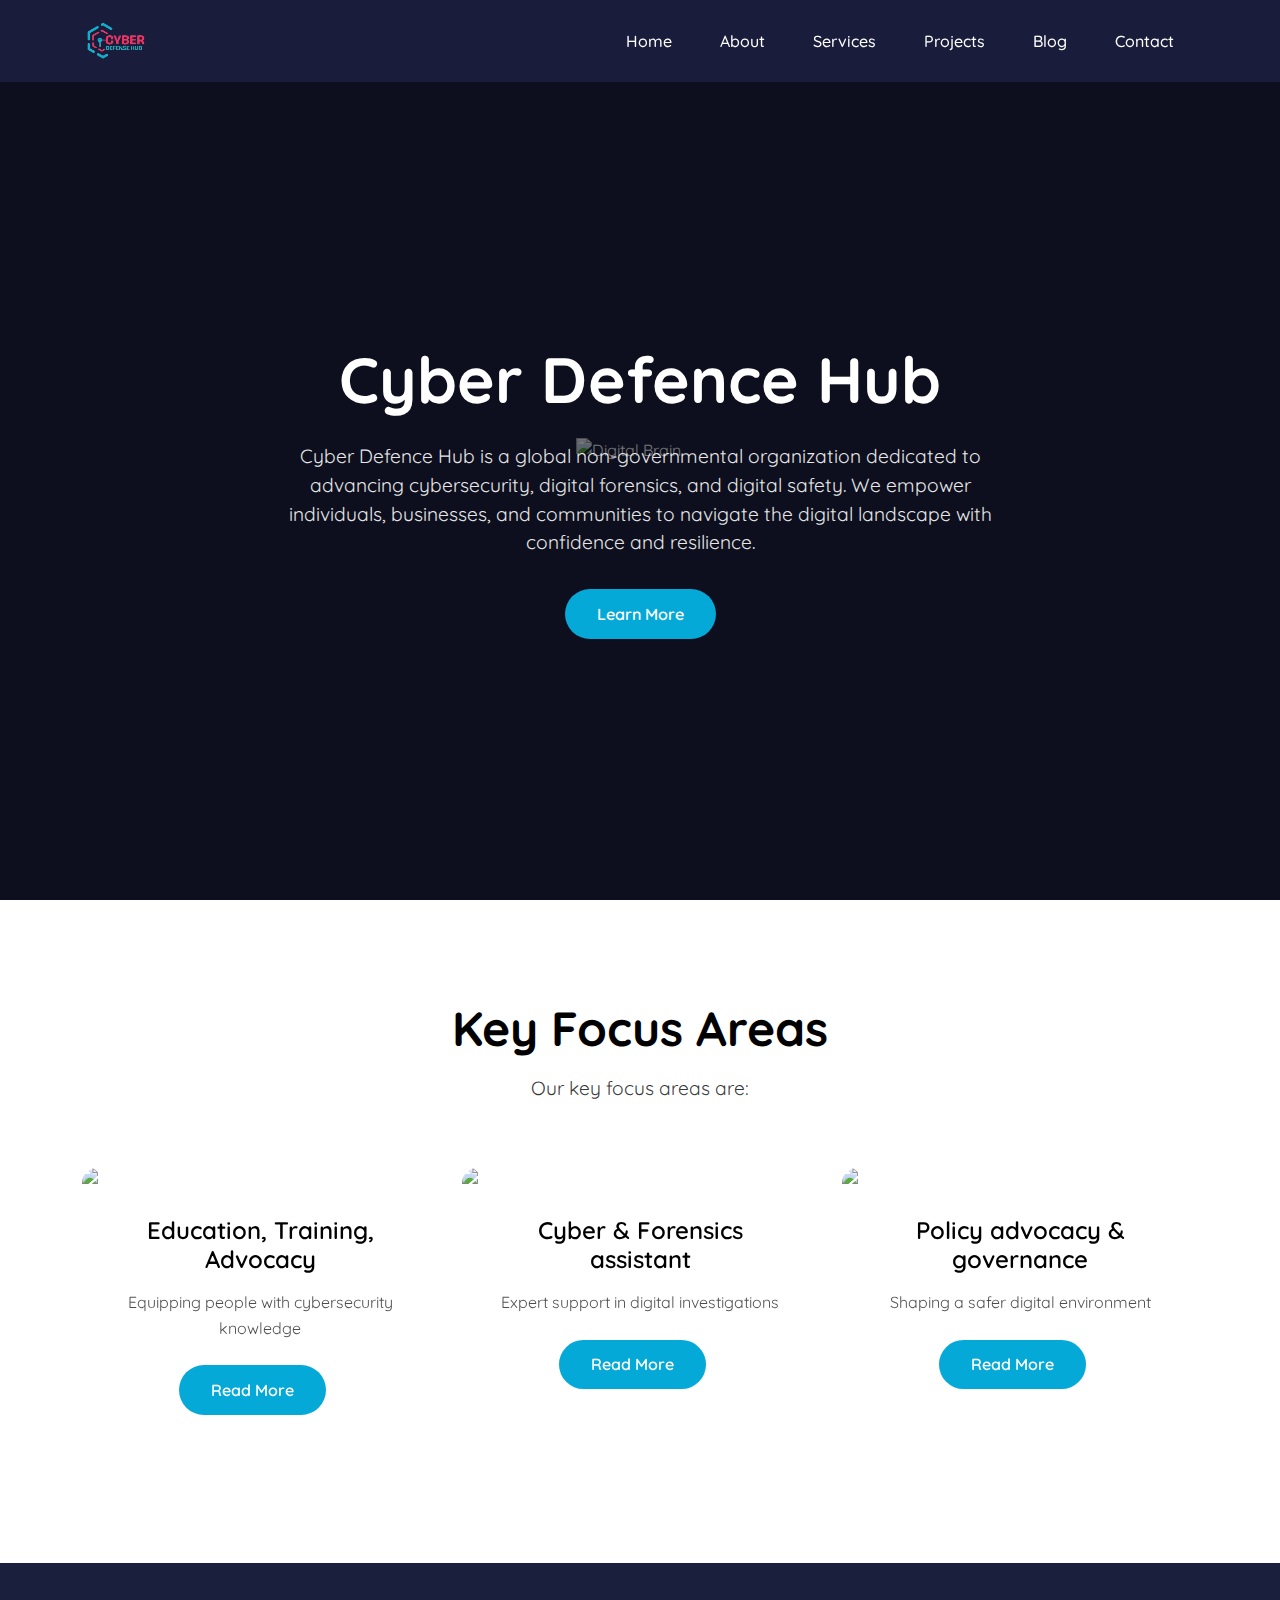
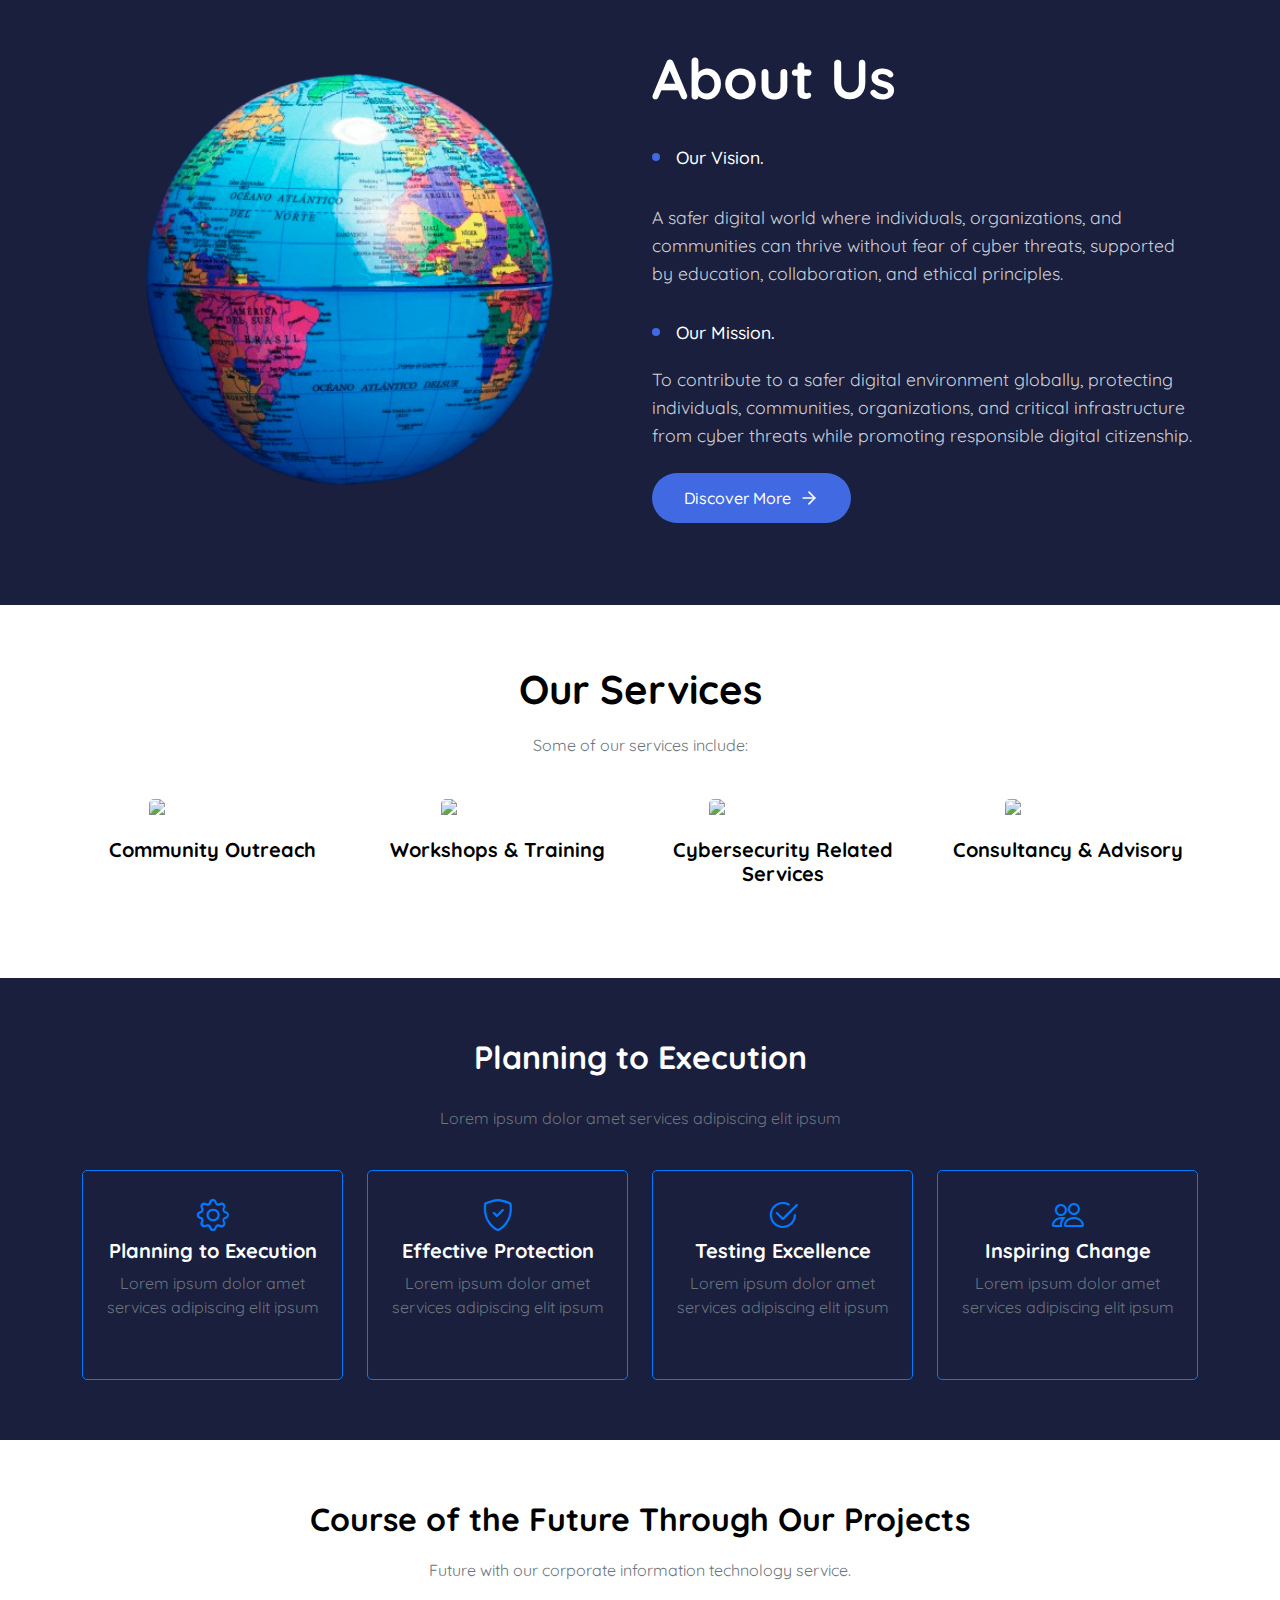
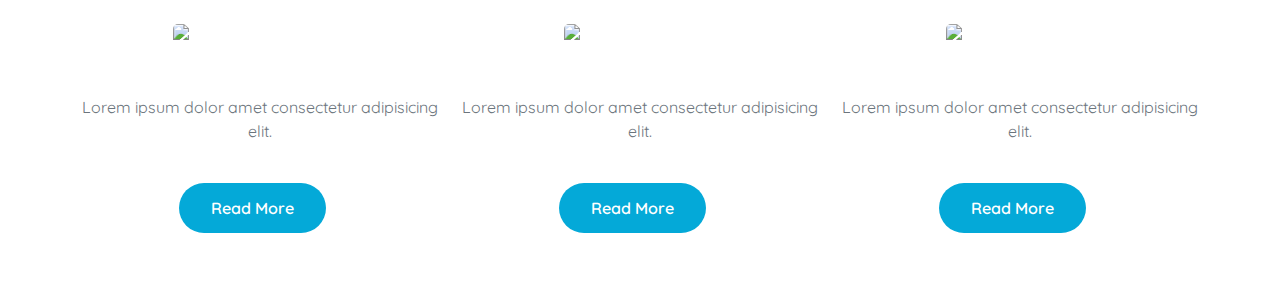
==== index2.html @ 31c7e1b8 "fixed the homepage, and created the css" ====
<!DOCTYPE html>
<html lang="en">
<head>
    <meta charset="UTF-8">
    <meta name="viewport" content="width=device-width, initial-scale=1.0">
    <title>Cyber Defence Hub - Protecting Digital Futures</title>
    <!-- Bootstrap CSS -->
    <link href="https://cdn.jsdelivr.net/npm/bootstrap@5.3.0/dist/css/bootstrap.min.css" rel="stylesheet">
    <!-- Custom CSS -->
    <link rel="stylesheet" href="style.css">
    <!-- Add Quicksand Font -->
    <link href="https://fonts.googleapis.com/css2?family=Quicksand:wght@300;400;500;700&display=swap" rel="stylesheet">
    
    </style>
</head>
<body>
    <!-- Navigation -->
    <nav class="navbar navbar-expand-lg navbar-dark">
        <div class="container">
            <a class="navbar-brand" href="#">
                <img src="img/logo.png" alt="Cyber Defence Hub Logo">
            </a>
            <button class="navbar-toggler" type="button" data-bs-toggle="collapse" data-bs-target="#navbarNav">
                <span class="navbar-toggler-icon"></span>
            </button>
            <div class="collapse navbar-collapse" id="navbarNav">
                <ul class="navbar-nav ms-auto">
                    <li class="nav-item">
                        <a class="nav-link active" href="#">Home</a>
                    </li>
                    <li class="nav-item">
                        <a class="nav-link" href="#">About</a>
                    </li>
                    <li class="nav-item">
                        <a class="nav-link" href="#">Services</a>
                    </li>
                    <li class="nav-item">
                        <a class="nav-link" href="#">Projects</a>
                    </li>
                    <li class="nav-item">
                        <a class="nav-link" href="#">Blog</a>
                    </li>
                    <li class="nav-item">
                        <a class="nav-link" href="#">Contact</a>
                    </li>
                </ul>
                <!-- <button class="btn btn-primary ms-3">Get Quote</button> -->
            </div>
        </div>
    </nav>

    <!-- Hero Section -->
    <section class="hero-section">
        <div class="circuit-overlay"></div>
        <div class="overlay"></div>
        <div class="container" style="position: relative; z-index: 2;">
            <div class="row justify-content-center">
                <div class="col-lg-8 hero-content text-center">
                    <h1 class="hero-title">Cyber Defence Hub</h1>
                    <p class="hero-subtitle">Cyber Defence Hub is a global non-governmental organization dedicated to advancing cybersecurity, digital forensics, and digital safety. We empower individuals, businesses, and communities to navigate the digital landscape with confidence and resilience.</p>
                    <button class="btn btn-primary">Learn More</button>
                </div>
            </div>
        </div>
        <img src="path-to-brain-image.png" alt="Digital Brain" class="floating-brain">
    </section>

    <!-- Solutions Showcase Section -->
    <section class="solutions-showcase">
        <div class="container">
            <!-- Section Header -->
            <div class="section-header">
                <h2 style="color: black;">Key Focus Areas</h2>
                <p>Our key focus areas are:</p>
            </div>

            <!-- Solutions Grid -->
            <div class="row">
                <!-- Solution Card 1 -->
                <div class="col-lg-4 col-md-6 mb-4">
                    <div class="solution-card">
                        <img src="https://via.placeholder.com/400x200" alt="Technology Solution" class="solution-image">
                        <div class="solution-content">
                            <h3>Education, Training, Advocacy</h3>
                            <p>Equipping people with cybersecurity knowledge</p>
                            <button class="btn btn-primary me-3">Read More</button>
                            <!-- <a href="#" class="read-more">
                                Read More
                                <svg xmlns="http://www.w3.org/2000/svg" width="18" height="18" viewBox="0 0 24 24" fill="none" stroke="currentColor" stroke-width="2" stroke-linecap="round" stroke-linejoin="round">
                                    <line x1="5" y1="12" x2="19" y2="12"></line>
                                    <polyline points="12 5 19 12 12 19"></polyline>
                                </svg>
                            </a> -->
                        </div>
                    </div>
                </div>

                <!-- Solution Card 2 -->
                <div class="col-lg-4 col-md-6 mb-4">
                    <div class="solution-card">
                        <img src="https://via.placeholder.com/400x200" alt="Exploring Cyber Security" class="solution-image">
                        <div class="solution-content">
                            <h3>Cyber & Forensics assistant</h3>
                            <p>Expert support in digital investigations</p>
                            <button class="btn btn-primary me-3">Read More</button>

                            <!-- <a href="#" class="read-more">
                                Read More
                                <svg xmlns="http://www.w3.org/2000/svg" width="18" height="18" viewBox="0 0 24 24" fill="none" stroke="currentColor" stroke-width="2" stroke-linecap="round" stroke-linejoin="round">
                                    <line x1="5" y1="12" x2="19" y2="12"></line>
                                    <polyline points="12 5 19 12 12 19"></polyline>
                                </svg>
                            </a> -->
                        </div>
                    </div>
                </div>

                <!-- Solution Card 3 -->
                <div class="col-lg-4 col-md-6 mb-4">
                    <div class="solution-card">
                        <img src="https://via.placeholder.com/400x200" alt="Business Solutions" class="solution-image">
                        <div class="solution-content">
                            <h3>Policy advocacy & governance</h3>
                            <p>Shaping a safer digital environment</p>
                            <button class="btn btn-primary me-3">Read More</button>

                            <!-- <a href="#" class="read-more">
                                Read More
                                <svg xmlns="http://www.w3.org/2000/svg" width="18" height="18" viewBox="0 0 24 24" fill="none" stroke="currentColor" stroke-width="2" stroke-linecap="round" stroke-linejoin="round">
                                    <line x1="5" y1="12" x2="19" y2="12"></line>
                                    <polyline points="12 5 19 12 12 19"></polyline>
                                </svg>
                            </a> -->
                        </div>
                    </div>
                </div>
            </div>
        </div>
    </section>

    <!-- Features Section -->
    <section class="features-section py-5">
        <div class="container">
            <div class="row align-items-center">
                <!-- Left Column - Globe Visual -->
                <div class="col-lg-6 mb-4 mb-lg-0">
                    <div class="globe-visual">
                        <img src="img/globe.png" alt="Global Technology" class="globe-image">
                    </div>
                </div>

                <!-- Right Column - Content -->
                <div class="col-lg-6 features-content">
                    <h2>About Us</h2>
                    <ul class="feature-list">
                        <li class="feature-item">Our Vision.</li>
                    </ul>
                    <p>A safer digital world where individuals, organizations, and communities can thrive without fear of cyber threats, supported by education, collaboration, and ethical principles.</p>
                    <ul class="feature-list"></ul>
                        <li class="feature-item">Our Mission.</li>
                    </ul>
                    <p class="mb-4">To contribute to a safer digital environment globally, protecting individuals, communities, organizations, and critical infrastructure from cyber threats while promoting responsible digital citizenship.</p>
                    
                    <!-- <ul class="feature-list">
                        <li class="feature-item">Amazing communication.</li>
                        <li class="feature-item">Best trending designing experience.</li>
                        <li class="feature-item">Email & Live chat</li>
                    </ul> -->

                    <a href="#" class="btn-discover">
                        Discover More
                        <svg xmlns="http://www.w3.org/2000/svg" width="20" height="20" viewBox="0 0 24 24" fill="none" stroke="currentColor" stroke-width="2" stroke-linecap="round" stroke-linejoin="round">
                            <line x1="5" y1="12" x2="19" y2="12"></line>
                            <polyline points="12 5 19 12 12 19"></polyline>
                        </svg>
                    </a>
                </div>
            </div>
        </div>
    </section>

    <!-- Team Section -->
    <!-- <section class="team-section">
        <div class="container">
            <h1 style="color: black;">Exploring the Beauty in White Dreams</h1>
            <p>Let your workload lighten with our best digital solutions.</p>
            <div class="row">
                <div class="col-lg-3 col-md-6 col-sm-12 mb-4">
                    <div class="team-card">
                        <img src="https://via.placeholder.com/300" alt="Lucas Martinez">
                        <h5 style="color: black;">Lucas Martinez</h5>
                        <p>Co Founder</p>
                    </div>
                </div>
                <div class="col-lg-3 col-md-6 col-sm-12 mb-4">
                    <div class="team-card">
                        <img src="https://via.placeholder.com/300" alt="Alishia Fulton">
                        <h5 style="color: black;">Alishia Fulton</h5>
                        <p>General Manager</p>
                    </div>
                </div>
                <div class="col-lg-3 col-md-6 col-sm-12 mb-4">
                    <div class="team-card">
                        <img src="https://via.placeholder.com/300" alt="Daived Chtorperg">
                        <h5 style="color: black;">Daived Chtorperg</h5>
                        <p>Web Developer</p>
                    </div>
                </div>
                <div class="col-lg-3 col-md-6 col-sm-12 mb-4">
                    <div class="team-card">
                        <img src="https://via.placeholder.com/300" alt="Ava Farrington">
                        <h5 style="color: black;">Ava Farrington</h5>
                        <p>Web Designer</p>
                    </div>
                </div>
            </div>
        </div>
    </section> -->

     <!-- Team Section -->
     <section class="team-section">
        <div class="container">
            <h1 style="color: black;">Our Services</h1>
            <p>Some of our services include: </p>
            
            <div class="row">
                <div class="col-lg-3 col-md-6 col-sm-12 mb-4">
                    <div class="team-card">
                        <img src="https://via.placeholder.com/300" alt="Lucas Martinez">
                        <h5 style="color: black;">Community Outreach</h5>
                        <!-- <p>Digital literacy programs</p> -->
                    </div>
                </div>
                <div class="col-lg-3 col-md-6 col-sm-12 mb-4">
                    <div class="team-card">
                        <img src="https://via.placeholder.com/300" alt="Alishia Fulton">
                        <h5 style="color: black;">Workshops & Training</h5>
                        <!-- <p>Cybersecurity workshops and training</p> -->
                    </div>
                </div>
                <div class="col-lg-3 col-md-6 col-sm-12 mb-4">
                    <div class="team-card">
                        <img src="https://via.placeholder.com/300" alt="Daived Chtorperg">
                        <h5 style="color: black;">Cybersecurity Related Services</h5>
                        <!-- <p>Penetration testing, Vulnerability assessment, Incident response, Cybersecurity awareness training, Compliance and regulatory consulting</p> -->
                       
                    </div>
                </div>
                <div class="col-lg-3 col-md-6 col-sm-12 mb-4">
                    <div class="team-card">
                        <img src="https://via.placeholder.com/300" alt="Ava Farrington">
                        <h5 style="color: black;">Consultancy & Advisory</h5>
                        <!-- <p>Web Designer</p> -->
                    </div>
                </div>
            </div>
        </div>
    </section>

    <!-- Planning Section -->
    <section class="planning-section">
        <div class="container">
            <h1>Planning to Execution</h1>
            <p>Lorem ipsum dolor amet services adipiscing elit ipsum</p>
            <div class="row g-4">
                <div class="col-lg-3 col-md-6">
                    <div class="feature-card">
                        <i class="bi bi-gear"></i>
                        <h5>Planning to Execution</h5>
                        <p>Lorem ipsum dolor amet services adipiscing elit ipsum</p>
                    </div>
                </div>
                <div class="col-lg-3 col-md-6">
                    <div class="feature-card">
                        <i class="bi bi-shield-check"></i>
                        <h5>Effective Protection</h5>
                        <p>Lorem ipsum dolor amet services adipiscing elit ipsum</p>
                    </div>
                </div>
                <div class="col-lg-3 col-md-6">
                    <div class="feature-card">
                        <i class="bi bi-check2-circle"></i>
                        <h5>Testing Excellence</h5>
                        <p>Lorem ipsum dolor amet services adipiscing elit ipsum</p>
                    </div>
                </div>
                <div class="col-lg-3 col-md-6">
                    <div class="feature-card">
                        <i class="bi bi-people"></i>
                        <h5>Inspiring Change</h5>
                        <p>Lorem ipsum dolor amet services adipiscing elit ipsum</p>
                    </div>
                </div>
            </div>
        </div>
    </section>

    <!-- Projects Section -->
    <section class="projects-section">
        <div class="container">
            <h1 style="color: black;">Course of the Future Through Our Projects</h1>
            <p>Future with our corporate information technology service.</p>
            <div class="row g-4">
                <div class="col-lg-4 col-md-6">
                    <div class="project-card">
                        <img src="https://via.placeholder.com/400x300" alt="Virtualization Success">
                        <h5>Virtualization Success</h5>
                        <p>Lorem ipsum dolor amet consectetur adipisicing elit.</p>
                        <button class="btn btn-primary me-3">Read More</button>

                        <!-- <a href="#">Read More →</a> -->
                    </div>
                </div>
                <div class="col-lg-4 col-md-6">
                    <div class="project-card">
                        <img src="https://via.placeholder.com/400x300" alt="Storage Paradigm">
                        <h5>Storage Paradigm</h5>
                        <p>Lorem ipsum dolor amet consectetur adipisicing elit.</p>
                        <!-- <a href="#">Read More →</a> -->
                        <button class="btn btn-primary me-3">Read More</button>

                    </div>
                </div>
                <div class="col-lg-4 col-md-6">
                    <div class="project-card">
                        <img src="https://via.placeholder.com/400x300" alt="Modern Networks">
                        <h5>Modern Networks</h5>
                        <p>Lorem ipsum dolor amet consectetur adipisicing elit.</p>
                        <button class="btn btn-primary me-3">Read More</button>

                        <!-- <a href="#">Read More →</a> -->
                    </div>
                </div>
            </div>
        </div>
    </section>

    <!-- Add Bootstrap Icons -->
    <link href="https://cdn.jsdelivr.net/npm/bootstrap-icons/font/bootstrap-icons.css" rel="stylesheet">

    <!-- Bootstrap JS and Popper.js -->
    <script src="https://cdn.jsdelivr.net/npm/@popperjs/core@2.11.6/dist/umd/popper.min.js"></script>
    <script src="https://cdn.jsdelivr.net/npm/bootstrap@5.3.0/dist/js/bootstrap.min.js"></script>
    
    <!-- Custom JavaScript -->
    <script>
        // Navbar scroll effect
        window.addEventListener('scroll', function() {
            const navbar = document.querySelector('.navbar');
            if (window.scrollY > 50) {
                navbar.style.backgroundColor = 'rgba(26, 31, 61, 0.98)';
                navbar.style.boxShadow = '0 2px 10px rgba(0,0,0,0.1)';
            } else {
                navbar.style.backgroundColor = 'rgba(26, 31, 61, 0.95)';
                navbar.style.boxShadow = 'none';
            }
        });
    </script>
</body>
</html>
---- style.css ----
/* body {
    position: relative;
}
section {
    padding: 60px 0;
}
.card {
    margin: 20px 0;
}
.cta-button {
    background-color: #007bff;
    color: white;
    padding: 10px 20px;
    font-size: 18px;
    border: none;
    border-radius: 5px;
    text-transform: uppercase;
}
.testimonials, .client-logos {
    margin: 40px 0;
}
.client-logos img {
    max-width: 100px;
    margin: 20px;
} */

:root {
    --primary-color: #4169e1;
    --secondary-color: #1a1f3d;
    --accent-color: #00f7ff;
    --button-color: #04a9d8;
    --main-color: #fe2761;
}

body {
    background-color: var(--secondary-color);
    color: white;
    font-family: 'Quicksand', sans-serif;
}

.navbar {
    background-color: rgba(26, 31, 61, 0.95);
    padding: 1rem 0;
    position: fixed;
    width: 100%;
    z-index: 1000;
    transition: all 0.3s ease;
}

.navbar-brand img {
    height: 40px;
}

.nav-link {
    color: white !important;
    margin: 0 1rem;
    font-weight: 500;
    transition: color 0.3s ease;
}

.nav-link:hover {
    color: var(--accent-color) !important;
}

.btn-primary {
    background-color: var(--button-color);
    border: none;
    padding: 0.8rem 2rem;
    border-radius: 30px;
    font-weight: 600;
    transition: all 0.3s ease;
}

.btn-primary:hover {
    background-color: #2a4cd7;
    transform: translateY(-2px);
}

.hero-section {
    min-height: 100vh;
    background: linear-gradient(45deg, rgba(26, 31, 61, 0.50) 0%, rgba(26, 31, 61, 0.1) 100%),
                url('img/hero1.jpg') center/cover;
    display: flex;
    align-items: center;
    position: relative;
    overflow: hidden;
}

.hero-content {
    padding-top: 80px;
}

.hero-title {
    font-size: 4rem;
    font-weight: 800;
    margin-bottom: 1.5rem;
    line-height: 1.2;
}

.hero-subtitle {
    font-size: 1.2rem;
    margin-bottom: 2rem;
    opacity: 0.9;
}

.floating-brain {
    position: absolute;
    right: -5%;
    top: 50%;
    transform: translateY(-50%);
    width: 60%;
    opacity: 0.9;
    animation: float 6s ease-in-out infinite;
}

.circuit-overlay {
    position: absolute;
    top: 0;
    right: 0;
    width: 100%;
    height: 100%;
    background-image: url('path-to-circuit-pattern.png');
    opacity: 0.1;
    pointer-events: none;
}

@keyframes float {
    0% { transform: translateY(-50%) translateX(0); }
    50% { transform: translateY(-50%) translateX(-20px); }
    100% { transform: translateY(-50%) translateX(0); }
}

@media (max-width: 991px) {
    .hero-title {
        font-size: 3rem;
    }
    .floating-brain {
        width: 80%;
        opacity: 0.3;
    }
}

@media (max-width: 767px) {
    .hero-title {
        font-size: 2.5rem;
    }
    .navbar {
        background-color: var(--secondary-color);
    }
}

.overlay {
    position: absolute;
    top: 0;
    left: 0;
    width: 100%;
    height: 100%;
    background-color: rgba(0, 0, 0, 0.5);
    z-index: 1;
}

.read-more {
    color: black !important;
}

/* Solutions Showcase Section */
.solutions-showcase {
    background-color: white;
    padding: 100px 0;
    position: relative;
}

.section-header {
    text-align: center;
    margin-bottom: 4rem;
}

.section-header h2 {
    font-size: 3rem;
    font-weight: 700;
    margin-bottom: 1rem;
    position: relative;
    display: inline-block;
}

.section-header h2::after {
    content: '';
    position: absolute;
    top: -15px;
    right: -15px;
    width: 30px;
    height: 30px;
    background-image: url('path-to-dot-pattern.png');
    background-size: contain;
    opacity: 0.8;
}

.section-header p {
    font-size: 1.2rem;
    color: rgba(0, 0, 0, 0.8);
    max-width: 600px;
    margin: 0 auto;
}

.solution-card {
    background: rgba(255, 255, 255, 0.9);
    border-radius: 15px;
    overflow: hidden;
    transition: all 0.3s ease;
    height: 100%;
    backdrop-filter: blur(10px);
}

.solution-card:hover {
    transform: translateY(-10px);
    box-shadow: 0 10px 30px rgba(0, 0, 0, 0.2);
}

.solution-image {
    width: 100%;
    height: 250px;
    object-fit: cover;
    border-radius: 15px 15px 0 0;
    transition: all 0.3s ease;
}

.solution-card:hover .solution-image {
    transform: scale(1.05);
}

.solution-content {
    padding: 1.5rem;
    text-align: center;
}

.solution-content h3 {
    font-size: 1.5rem;
    font-weight: 600;
    margin-bottom: 1rem;
    color: black;
}

.solution-content p {
    color: rgba(0, 0, 0, 0.7);
    font-size: 1rem;
    margin-bottom: 1.5rem;
    line-height: 1.6;
}

.read-more {
    color: var(--accent-color);
    text-decoration: none;
    font-weight: 500;
    display: inline-flex;
    align-items: center;
    transition: all 0.3s ease;
}

.read-more svg {
    margin-left: 0.5rem;
    transition: transform 0.3s ease;
}

.read-more:hover {
    color: black;
}

.read-more:hover svg {
    transform: translateX(5px);
}

@media (max-width: 991px) {
    .section-header h2 {
        font-size: 2.5rem;
    }
    .solution-card {
        margin-bottom: 2rem;
    }
}

@media (max-width: 767px) {
    .section-header h2 {
        font-size: 2rem;
    }
    .solutions-showcase {
        padding: 60px 0;
    }
}

/* Features Section */
.features-section {
    background-color: var(--secondary-color);
    padding: 100px 0;
    overflow: hidden;
    position: relative;
}

.features-content h2 {
    font-size: 3.5rem;
    font-weight: 700;
    margin-bottom: 1.5rem;
    line-height: 1.2;
}

.features-content p {
    font-size: 1.1rem;
    color: rgba(255, 255, 255, 0.8);
    margin-bottom: 2rem;
    line-height: 1.6;
}

.feature-list {
    list-style: none;
    padding: 0;
    margin: 2rem 0;
}

.feature-item {
    display: flex;
    align-items: center;
    margin-bottom: 1.2rem;
    font-size: 1.1rem;
    font-weight: 500;
}

.feature-item::before {
    content: '';
    display: inline-block;
    width: 8px;
    height: 8px;
    background-color: var(--primary-color);
    border-radius: 50%;
    margin-right: 1rem;
}

.globe-visual {
    position: relative;
    width: 100%;
    height: 100%;
    min-height: 500px;
}

.globe-image {
    position: relative;
    width: 100%;
    height: auto;
    animation: rotate 20s linear infinite;
}

.btn-discover {
    background-color: var(--primary-color);
    color: white;
    padding: 0.8rem 2rem;
    border-radius: 30px;
    text-decoration: none;
    display: inline-flex;
    align-items: center;
    font-weight: 500;
    transition: all 0.3s ease;
}

.btn-discover:hover {
    background-color: #2a4cd7;
    transform: translateY(-2px);
    color: white;
}

.btn-discover svg {
    margin-left: 0.5rem;
    transition: transform 0.3s ease;
}

.btn-discover:hover svg {
    transform: translateX(5px);
}

@keyframes rotate {
    from { transform: rotate(0deg); }
    to { transform: rotate(360deg); }
}

@media (max-width: 991px) {
    .features-content h2 {
        font-size: 2.8rem;
    }
    .globe-visual {
        margin-top: 3rem;
        min-height: 400px;
    }
}

@media (max-width: 767px) {
    .features-content h2 {
        font-size: 2.3rem;
    }
    .globe-visual {
        min-height: 300px;
    }
}

/* Team Section */
.team-section {
    text-align: center;
    padding: 60px 20px;
    background-color: white;
}

.team-section h1 {
    font-size: 2.5rem;
    margin-bottom: 20px;
    font-weight: bold;
}

.team-section p {
    font-size: 1rem;
    color: #6c757d;
    margin-bottom: 40px;
}

.team-card img {
    width: 100%;
    height: auto;
    border-radius: 5px;
}

.team-card h5 {
    margin-top: 15px;
    font-weight: bold;
}

.team-card p {
    color: #6c757d;
    margin-bottom: 0;
}

/* Planning Section */
.planning-section {
    padding: 60px 20px;
    text-align: center;
}

.planning-section h1 {
    font-size: 2rem;
    font-weight: bold;
    margin-bottom: 30px;
}

.planning-section p {
    color: #6c757d;
    margin-bottom: 40px;
}

.feature-card {
    border: 1px solid #007bff;
    border-radius: 5px;
    padding: 20px;
    text-align: center;
    transition: transform 0.3s;
}

.feature-card:hover {
    transform: translateY(-10px);
}

.feature-card i {
    font-size: 2rem;
    color: #007bff;
    margin-bottom: 15px;
}

.feature-card h5 {
    font-weight: bold;
}

/* Projects Section */
.projects-section {
    padding: 60px 20px;
    text-align: center;
    background-color: white;
}

.projects-section h1 {
    font-size: 2rem;
    font-weight: bold;
    margin-bottom: 20px;
}

.projects-section p {
    color: #6c757d;
    margin-bottom: 40px;
}

.project-card img {
    width: 100%;
    border-radius: 5px;
}

.project-card h5 {
    margin-top: 15px;
    font-weight: bold;
}

.project-card p {
    color: #6c757d;
}

.project-card a {
    text-decoration: none;
    color: #007bff;
    font-weight: bold;
}

.project-card a:hover {
    text-decoration: underline;
}
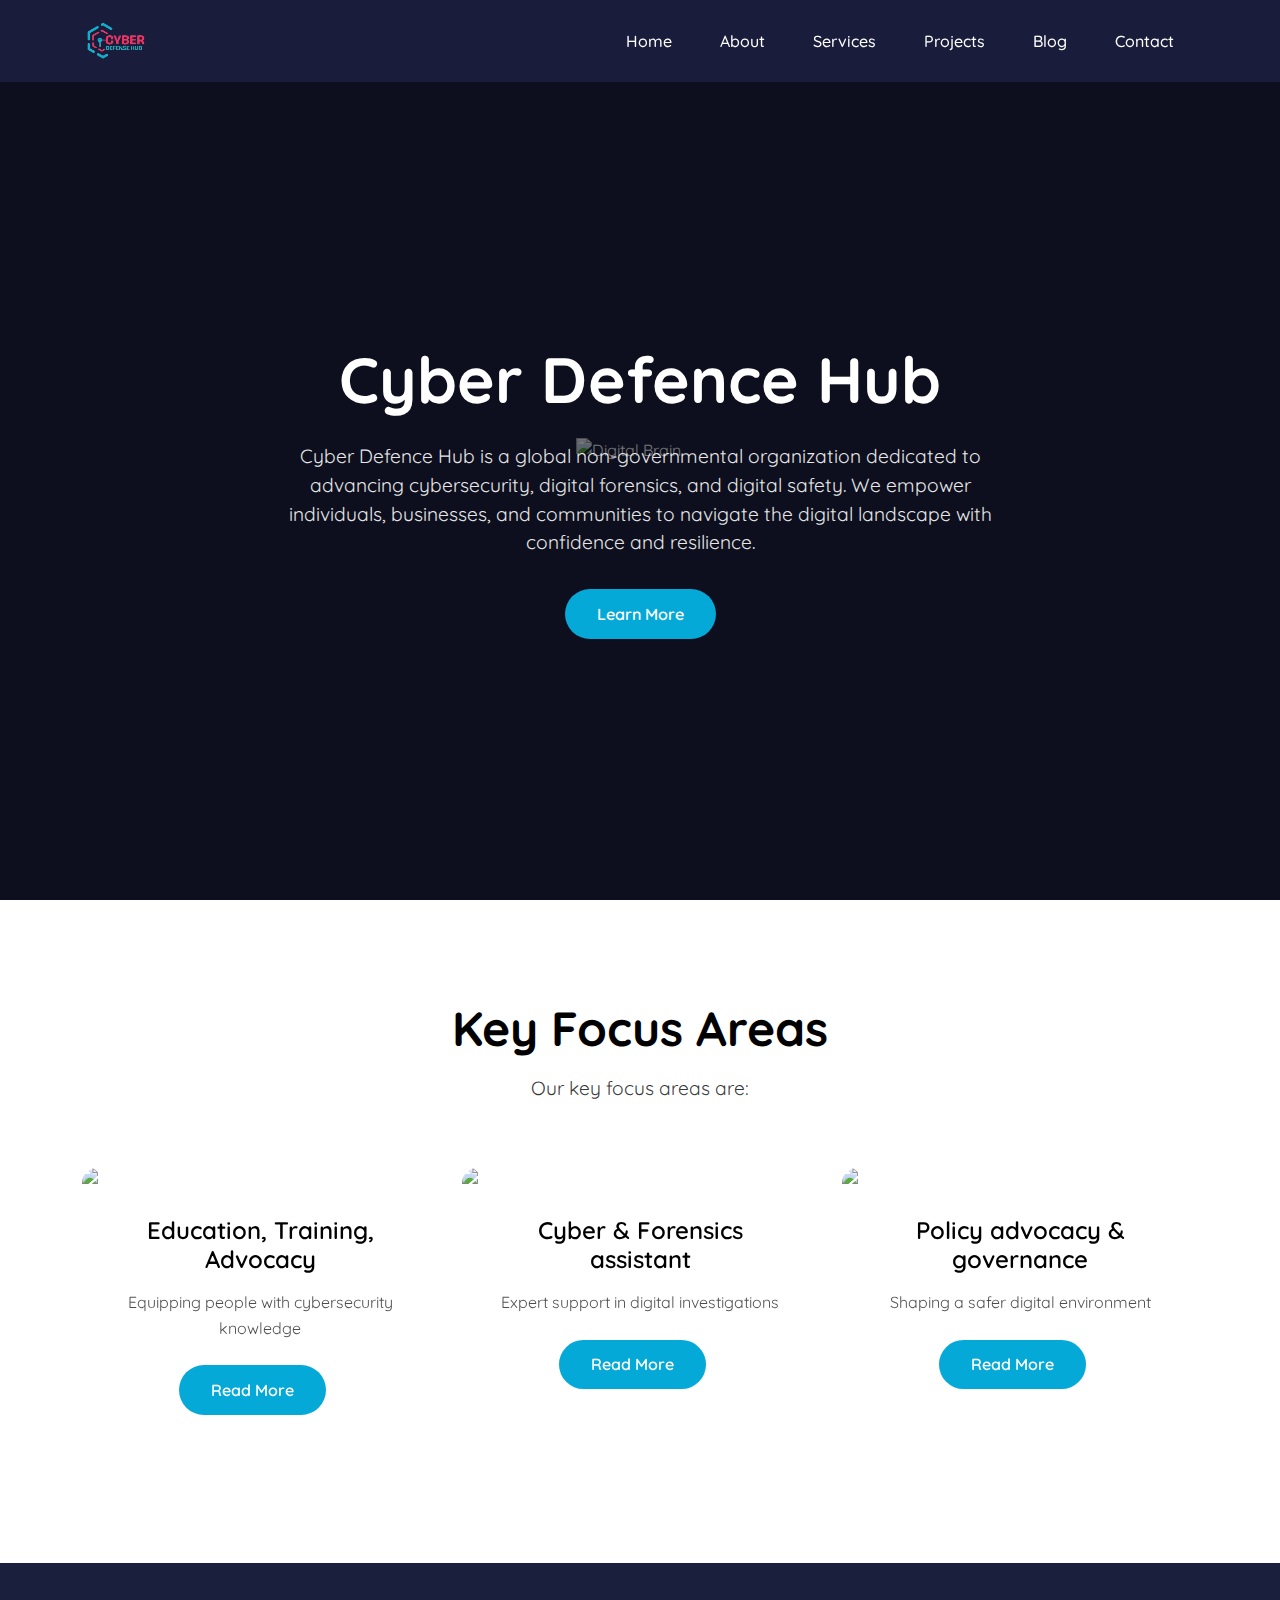
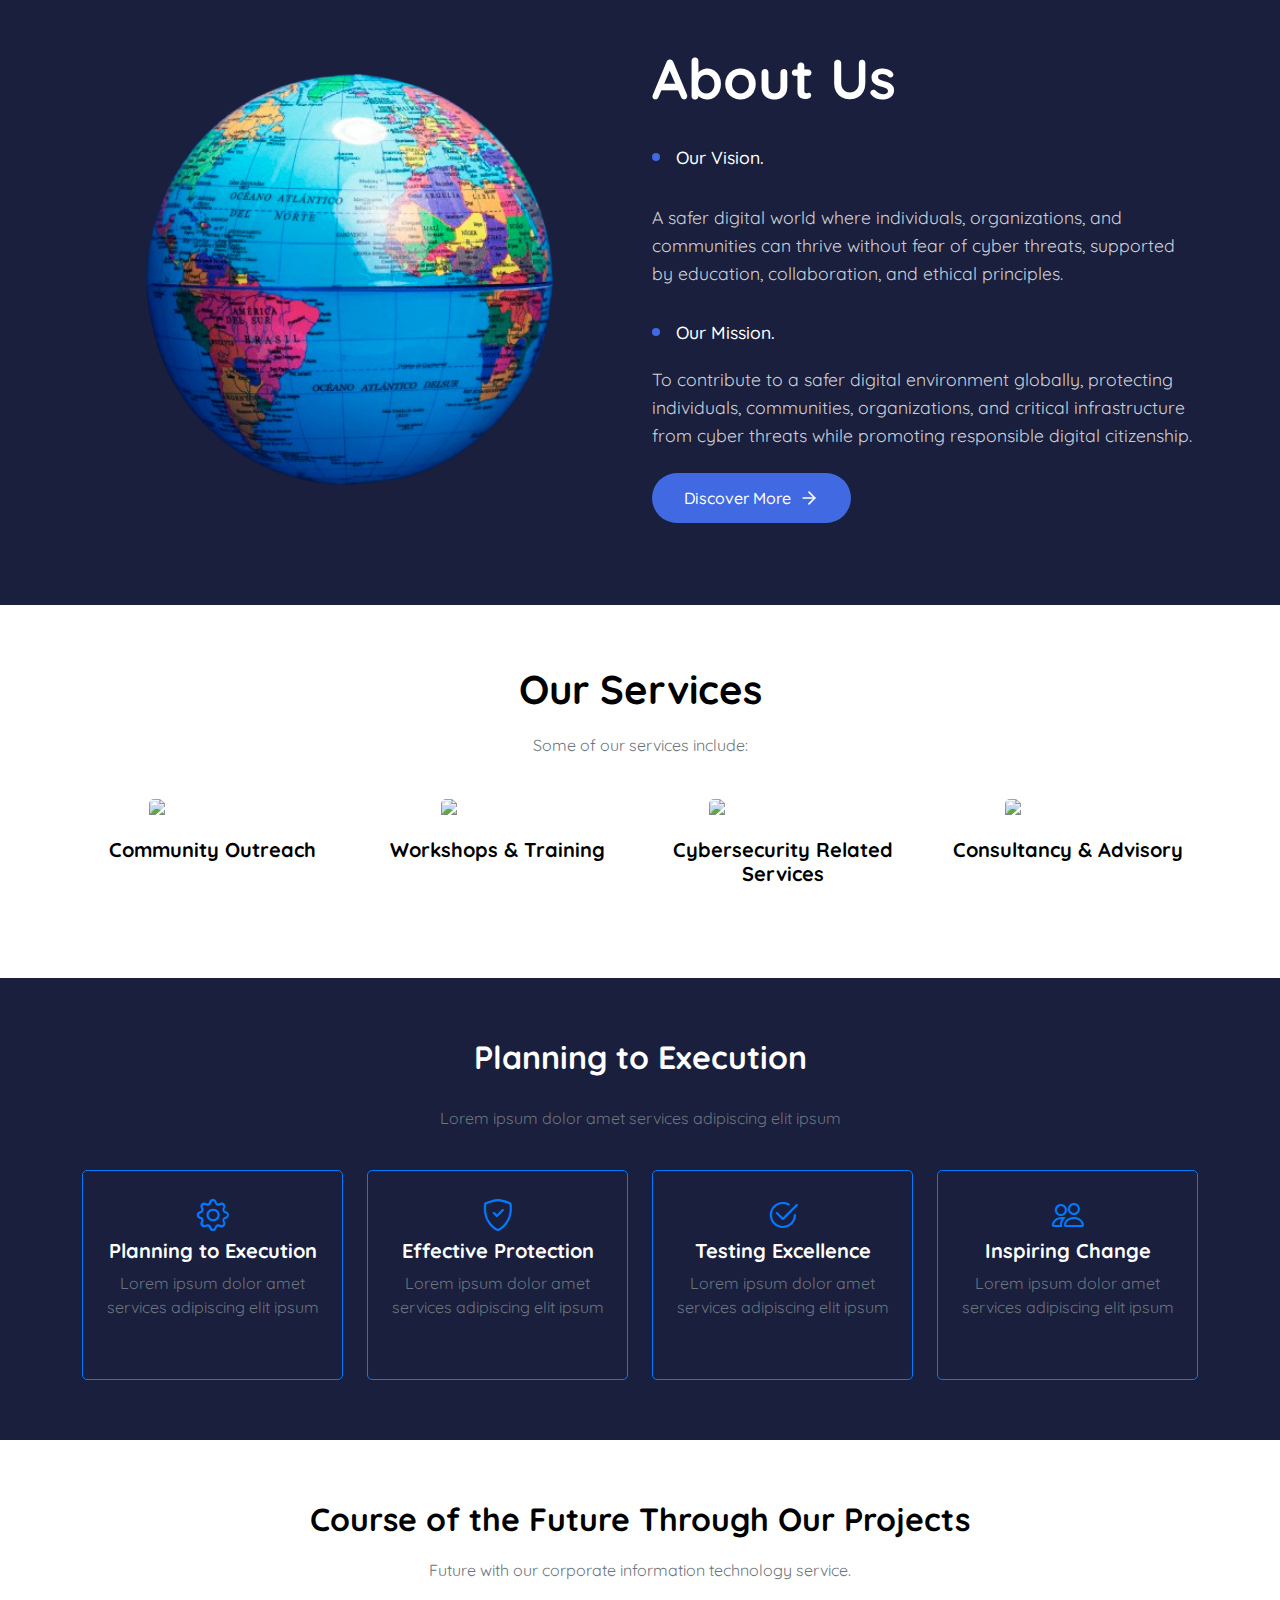
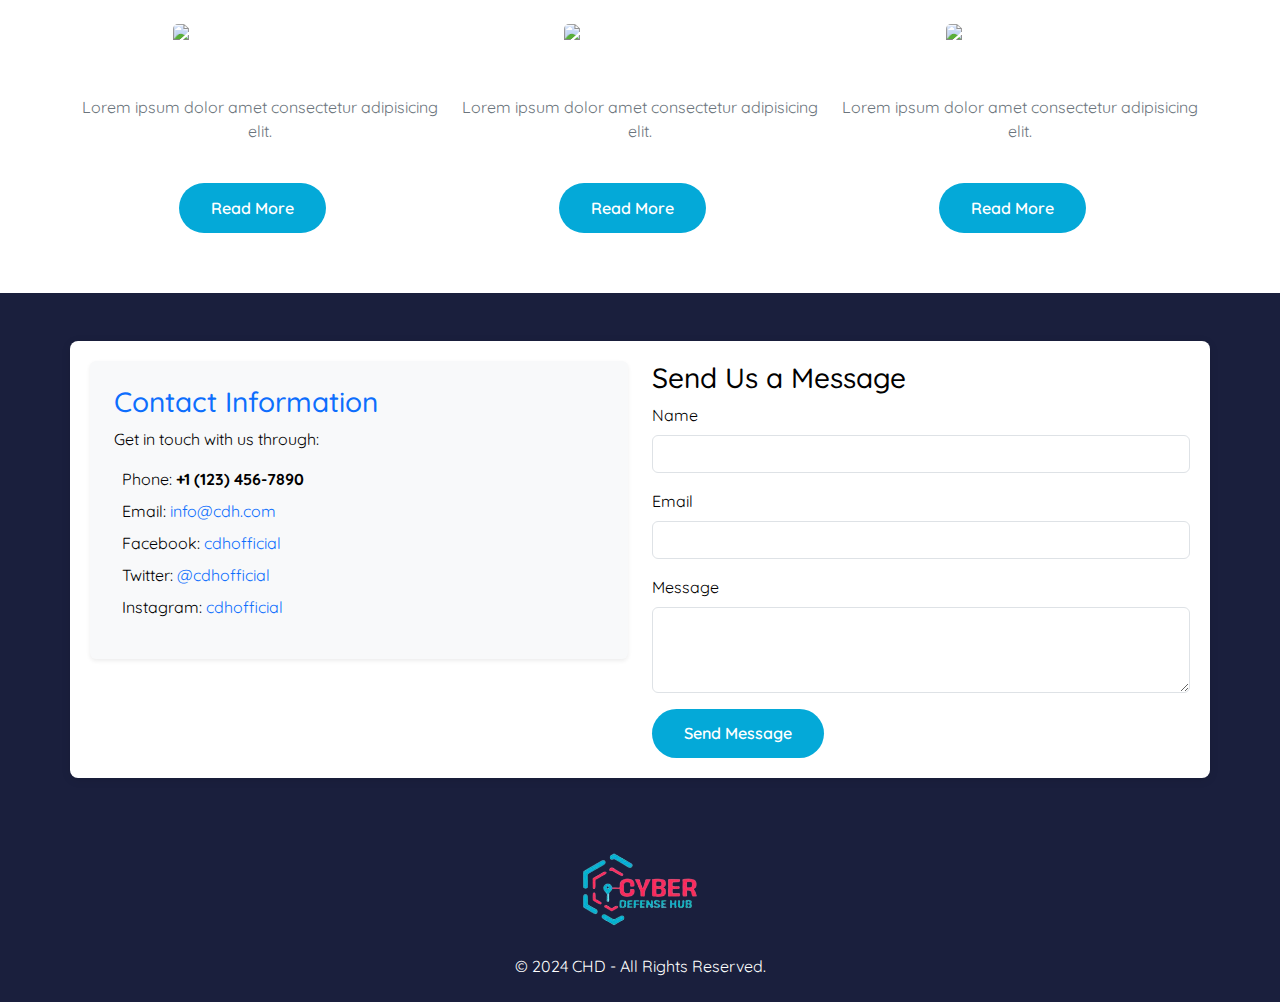
==== commit 56db8af5: "made the menu links functional, added a contact section and footer" ====
--- a/index2.html
+++ b/index2.html
@@ -1,5 +1,6 @@
 <!DOCTYPE html>
 <html lang="en">
+
 <head>
     <meta charset="UTF-8">
     <meta name="viewport" content="width=device-width, initial-scale=1.0">
@@ -10,9 +11,10 @@
     <link rel="stylesheet" href="style.css">
     <!-- Add Quicksand Font -->
     <link href="https://fonts.googleapis.com/css2?family=Quicksand:wght@300;400;500;700&display=swap" rel="stylesheet">
-    
+
     </style>
 </head>
+
 <body>
     <!-- Navigation -->
     <nav class="navbar navbar-expand-lg navbar-dark">
@@ -29,19 +31,19 @@
                         <a class="nav-link active" href="#">Home</a>
                     </li>
                     <li class="nav-item">
-                        <a class="nav-link" href="#">About</a>
+                        <a class="nav-link" href="#about-section">About</a>
                     </li>
                     <li class="nav-item">
-                        <a class="nav-link" href="#">Services</a>
+                        <a class="nav-link" href="#services-section">Services</a>
                     </li>
                     <li class="nav-item">
-                        <a class="nav-link" href="#">Projects</a>
+                        <a class="nav-link" href="#projects-section">Projects</a>
                     </li>
                     <li class="nav-item">
                         <a class="nav-link" href="#">Blog</a>
                     </li>
                     <li class="nav-item">
-                        <a class="nav-link" href="#">Contact</a>
+                        <a class="nav-link" href="#contact-section">Contact</a>
                     </li>
                 </ul>
                 <!-- <button class="btn btn-primary ms-3">Get Quote</button> -->
@@ -57,7 +59,10 @@
             <div class="row justify-content-center">
                 <div class="col-lg-8 hero-content text-center">
                     <h1 class="hero-title">Cyber Defence Hub</h1>
-                    <p class="hero-subtitle">Cyber Defence Hub is a global non-governmental organization dedicated to advancing cybersecurity, digital forensics, and digital safety. We empower individuals, businesses, and communities to navigate the digital landscape with confidence and resilience.</p>
+                    <p class="hero-subtitle">Cyber Defence Hub is a global non-governmental organization dedicated to
+                        advancing cybersecurity, digital forensics, and digital safety. We empower individuals,
+                        businesses, and communities to navigate the digital landscape with confidence and resilience.
+                    </p>
                     <button class="btn btn-primary">Learn More</button>
                 </div>
             </div>
@@ -98,7 +103,8 @@
                 <!-- Solution Card 2 -->
                 <div class="col-lg-4 col-md-6 mb-4">
                     <div class="solution-card">
-                        <img src="https://via.placeholder.com/400x200" alt="Exploring Cyber Security" class="solution-image">
+                        <img src="https://via.placeholder.com/400x200" alt="Exploring Cyber Security"
+                            class="solution-image">
                         <div class="solution-content">
                             <h3>Cyber & Forensics assistant</h3>
                             <p>Expert support in digital investigations</p>
@@ -139,7 +145,7 @@
     </section>
 
     <!-- Features Section -->
-    <section class="features-section py-5">
+    <section class="features-section py-5" id="about-section">
         <div class="container">
             <div class="row align-items-center">
                 <!-- Left Column - Globe Visual -->
@@ -155,12 +161,15 @@
                     <ul class="feature-list">
                         <li class="feature-item">Our Vision.</li>
                     </ul>
-                    <p>A safer digital world where individuals, organizations, and communities can thrive without fear of cyber threats, supported by education, collaboration, and ethical principles.</p>
+                    <p>A safer digital world where individuals, organizations, and communities can thrive without fear
+                        of cyber threats, supported by education, collaboration, and ethical principles.</p>
                     <ul class="feature-list"></ul>
-                        <li class="feature-item">Our Mission.</li>
+                    <li class="feature-item">Our Mission.</li>
                     </ul>
-                    <p class="mb-4">To contribute to a safer digital environment globally, protecting individuals, communities, organizations, and critical infrastructure from cyber threats while promoting responsible digital citizenship.</p>
-                    
+                    <p class="mb-4">To contribute to a safer digital environment globally, protecting individuals,
+                        communities, organizations, and critical infrastructure from cyber threats while promoting
+                        responsible digital citizenship.</p>
+
                     <!-- <ul class="feature-list">
                         <li class="feature-item">Amazing communication.</li>
                         <li class="feature-item">Best trending designing experience.</li>
@@ -169,7 +178,8 @@
 
                     <a href="#" class="btn-discover">
                         Discover More
-                        <svg xmlns="http://www.w3.org/2000/svg" width="20" height="20" viewBox="0 0 24 24" fill="none" stroke="currentColor" stroke-width="2" stroke-linecap="round" stroke-linejoin="round">
+                        <svg xmlns="http://www.w3.org/2000/svg" width="20" height="20" viewBox="0 0 24 24" fill="none"
+                            stroke="currentColor" stroke-width="2" stroke-linecap="round" stroke-linejoin="round">
                             <line x1="5" y1="12" x2="19" y2="12"></line>
                             <polyline points="12 5 19 12 12 19"></polyline>
                         </svg>
@@ -217,12 +227,12 @@
         </div>
     </section> -->
 
-     <!-- Team Section -->
-     <section class="team-section">
+    <!-- Team Section -->
+    <section class="team-section" id="services-section">
         <div class="container">
             <h1 style="color: black;">Our Services</h1>
             <p>Some of our services include: </p>
-            
+
             <div class="row">
                 <div class="col-lg-3 col-md-6 col-sm-12 mb-4">
                     <div class="team-card">
@@ -243,7 +253,7 @@
                         <img src="https://via.placeholder.com/300" alt="Daived Chtorperg">
                         <h5 style="color: black;">Cybersecurity Related Services</h5>
                         <!-- <p>Penetration testing, Vulnerability assessment, Incident response, Cybersecurity awareness training, Compliance and regulatory consulting</p> -->
-                       
+
                     </div>
                 </div>
                 <div class="col-lg-3 col-md-6 col-sm-12 mb-4">
@@ -296,7 +306,7 @@
     </section>
 
     <!-- Projects Section -->
-    <section class="projects-section">
+    <section class="projects-section" id="projects-section">
         <div class="container">
             <h1 style="color: black;">Course of the Future Through Our Projects</h1>
             <p>Future with our corporate information technology service.</p>
@@ -335,17 +345,191 @@
         </div>
     </section>
 
+    <section>
+        <!-- Main Content-->
+        <!-- <div class="row mt-5">
+            <div class="col-md-3">
+                <h3>Quick Links</h3>
+                <div class="list-group">
+                    <a href="#" class="list-group-item list-group-item-action">Home</a>
+                    <a href="#" class="list-group-item list-group-item-action">About Us</a>
+                    <a href="#" class="list-group-item list-group-item-action">Blog Page</a>
+                    <a href="#" class="list-group-item list-group-item-action">Terms & Conditions</a>
+                    <a href="#" class="list-group-item list-group-item-action">Privacy Policy</a>
+                    <a href="#" class="list-group-item list-group-item-action">Contact</a>
+                </div>
+            </div>
+
+            <div class="col-md-6">
+                <h3>IT Services</h3>
+                <div class="row">
+                    <div class="col-md-4 mb-4">
+                        <div class="card">
+                            <div class="card-body text-center">
+                                <i class="fas fa-shield-alt service-icon"></i>
+                                <h5 class="card-title">Cyber Security</h5>
+                                <p class="card-text">Protect your digital assets from cyber threats.</p>
+                            </div>
+                        </div>
+                    </div>
+                    <div class="col-md-4 mb-4">
+                        <div class="card">
+                            <div class="card-body text-center">
+                                <i class="fas fa-code service-icon"></i>
+                                <h5 class="card-title">Web Development</h5>
+                                <p class="card-text">Custom web solutions to meet your needs.</p>
+                            </div>
+                        </div>
+                    </div>
+                    <div class="col-md-4 mb-4">
+                        <div class="card">
+                            <div class="card-body text-center">
+                                <i class="fas fa-robot service-icon"></i>
+                                <h5 class="card-title">AI Software</h5>
+                                <p class="card-text">Leverage the power of artificial intelligence.</p>
+                            </div>
+                        </div>
+                    </div>
+                    <div class="col-md-4 mb-4">
+                        <div class="card">
+                            <div class="card-body text-center">
+                                <i class="fas fa-edit service-icon"></i>
+                                <h5 class="card-title">Content Writing</h5>
+                                <p class="card-text">Engaging content to captivate your audience.</p>
+                            </div>
+                        </div>
+                    </div>
+                    <div class="col-md-4 mb-4">
+                        <div class="card">
+                            <div class="card-body text-center">
+                                <i class="fas fa-palette service-icon"></i>
+                                <h5 class="card-title">UI Design</h5>
+                                <p class="card-text">Visually stunning and user-friendly interfaces.</p>
+                            </div>
+                        </div>
+                    </div>
+                    <div class="col-md-4 mb-4">
+                        <div class="card">
+                            <div class="card-body text-center">
+                                <i class="fas fa-search-location service-icon"></i>
+                                <h5 class="card-title">Tracing Solutions</h5>
+                                <p class="card-text">Precise tracking and location-based services.</p>
+                            </div>
+                        </div>
+                    </div>
+                </div>
+            </div>
+
+            <div class="col-md-3">
+                <h3>Gallery</h3>
+                <div class="row">
+                    <div class="col-6 mb-4 gallery-item">
+                        <img src="gallery1.jpg" class="img-fluid" alt="Gallery Image 1">
+                    </div>
+                    <div class="col-6 mb-4 gallery-item">
+                        <img src="gallery2.jpg" class="img-fluid" alt="Gallery Image 2">
+                    </div>
+                    <div class="col-6 mb-4 gallery-item">
+                        <img src="gallery3.jpg" class="img-fluid" alt="Gallery Image 3">
+                    </div>
+                    <div class="col-6 mb-4 gallery-item">
+                        <img src="gallery4.jpg" class="img-fluid" alt="Gallery Image 4">
+                    </div>
+                </div>
+            </div>
+        </div> -->
+        <section id="contact-section">
+            <div class="container my-5"
+                style="background-color: white; padding: 20px; border-radius: 8px; box-shadow: 0 2px 10px rgba(0, 0, 0, 0.1); color: black;">
+                <div class="row">
+                    <div class="col-md-6">
+                        <div class="bg-light p-4 rounded shadow-sm">
+                            <h3 class="text-primary">Contact Information</h3>
+                            <p class="mb-3">Get in touch with us through:</p>
+                            <ul class="list-unstyled">
+                                <li class="mb-2">
+                                    <i class="fas fa-phone-alt text-success"></i>
+                                    <span class="ms-2">Phone: <strong>+1 (123) 456-7890</strong></span>
+                                </li>
+                                <li class="mb-2">
+                                    <i class="fas fa-envelope text-danger"></i>
+                                    <span class="ms-2">Email: <a href="mailto:info@cdh.com"
+                                            class="text-decoration-none">info@cdh.com</a></span>
+                                </li>
+                                <li class="mb-2">
+                                    <i class="fab fa-facebook-f text-primary"></i>
+                                    <span class="ms-2">Facebook: <a href="https://www.facebook.com/cdhofficial"
+                                            target="_blank" class="text-decoration-none">cdhofficial</a></span>
+                                </li>
+                                <li class="mb-2">
+                                    <i class="fab fa-twitter text-info"></i>
+                                    <span class="ms-2">Twitter: <a href="https://www.twitter.com/cdhofficial"
+                                            target="_blank" class="text-decoration-none">@cdhofficial</a></span>
+                                </li>
+                                <li class="mb-2">
+                                    <i class="fab fa-instagram text-danger"></i>
+                                    <span class="ms-2">Instagram: <a href="https://www.instagram.com/cdhofficial"
+                                            target="_blank" class="text-decoration-none">cdhofficial</a></span>
+                                </li>
+                            </ul>
+                        </div>
+                    </div>
+                    <div class="col-md-6">
+                        <h3>Send Us a Message</h3>
+                        <form action="/contact" method="post">
+                            <div class="mb-3">
+                                <label for="name" class="form-label">Name</label>
+                                <input type="text" class="form-control" id="name" name="name" required>
+                            </div>
+                            <div class="mb-3">
+                                <label for="email" class="form-label">Email</label>
+                                <input type="email" class="form-control" id="email" name="email" required>
+                            </div>
+                            <div class="mb-3">
+                                <label for="message" class="form-label">Message</label>
+                                <textarea class="form-control" id="message" name="message" rows="3" required></textarea>
+                            </div>
+                            <button type="submit" class="btn btn-primary">Send Message</button>
+                        </form>
+                    </div>
+                </div>
+            </div>
+        </section>
+        <!-- Footer -->
+        <footer class="text-white py-4 mt-5">
+            <div class="container">
+                <div class="row">
+                    <div class="col-md-12 text-center">
+                        <img src="img/logo.png" alt="CDH Logo" class="mb-4" height="80px">
+                    </div>
+                </div>
+                <div class="row">
+                    <div class="col-md-12 text-center">
+                        &copy; 2024 CHD - All Rights Reserved.
+                    </div>
+                    <!-- <div class="col-md-6 text-center">
+                        <a href="#" class="text-white mr-3">Home</a>
+                        <a href="#" class="text-white mr-3">About</a>
+                        <a href="#" class="text-white mr-3">Services</a>
+                        <a href="#" class="text-white">Contact</a>
+                    </div> -->
+                </div>
+            </div>
+        </footer>
+        </div>
+    </section>
+
     <!-- Add Bootstrap Icons -->
     <link href="https://cdn.jsdelivr.net/npm/bootstrap-icons/font/bootstrap-icons.css" rel="stylesheet">
 
     <!-- Bootstrap JS and Popper.js -->
     <script src="https://cdn.jsdelivr.net/npm/@popperjs/core@2.11.6/dist/umd/popper.min.js"></script>
     <script src="https://cdn.jsdelivr.net/npm/bootstrap@5.3.0/dist/js/bootstrap.min.js"></script>
-    
+
     <!-- Custom JavaScript -->
     <script>
         // Navbar scroll effect
-        window.addEventListener('scroll', function() {
+        window.addEventListener('scroll', function () {
             const navbar = document.querySelector('.navbar');
             if (window.scrollY > 50) {
                 navbar.style.backgroundColor = 'rgba(26, 31, 61, 0.98)';
@@ -357,4 +541,5 @@
         });
     </script>
 </body>
+
 </html>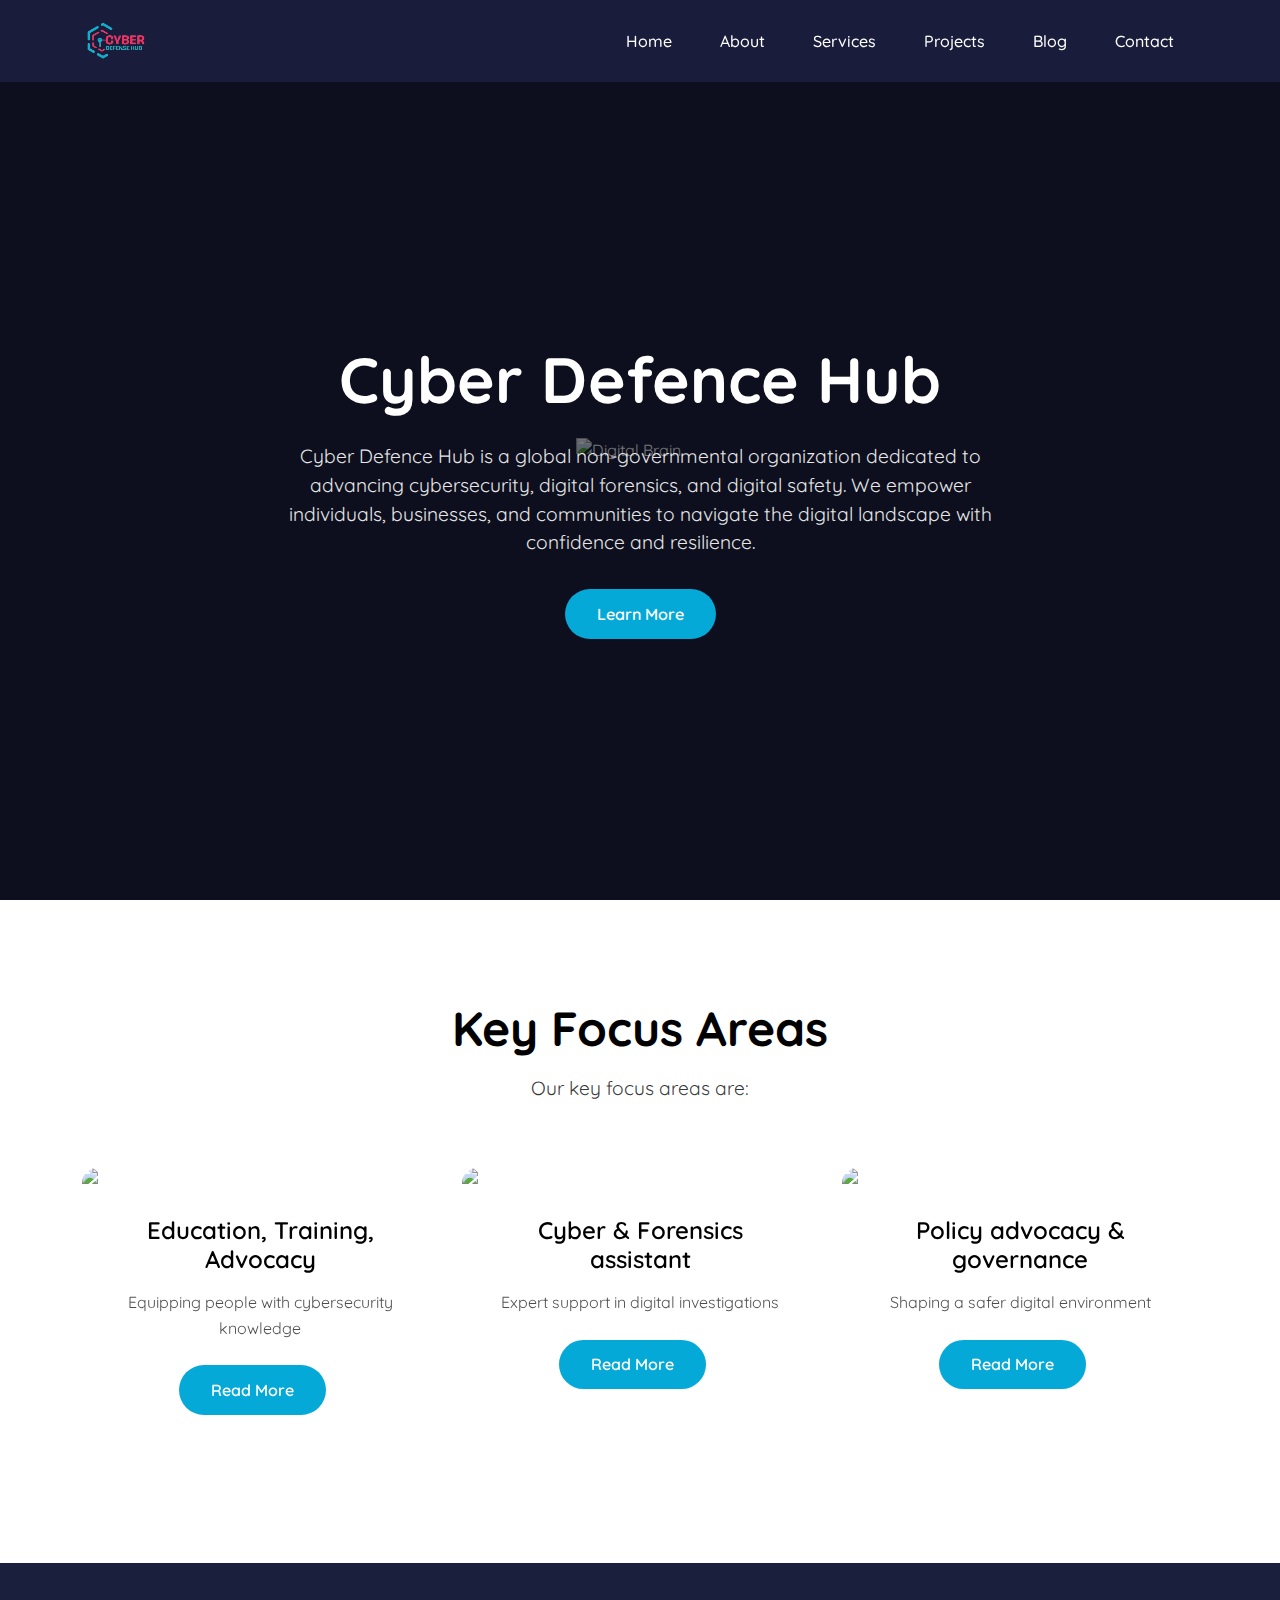
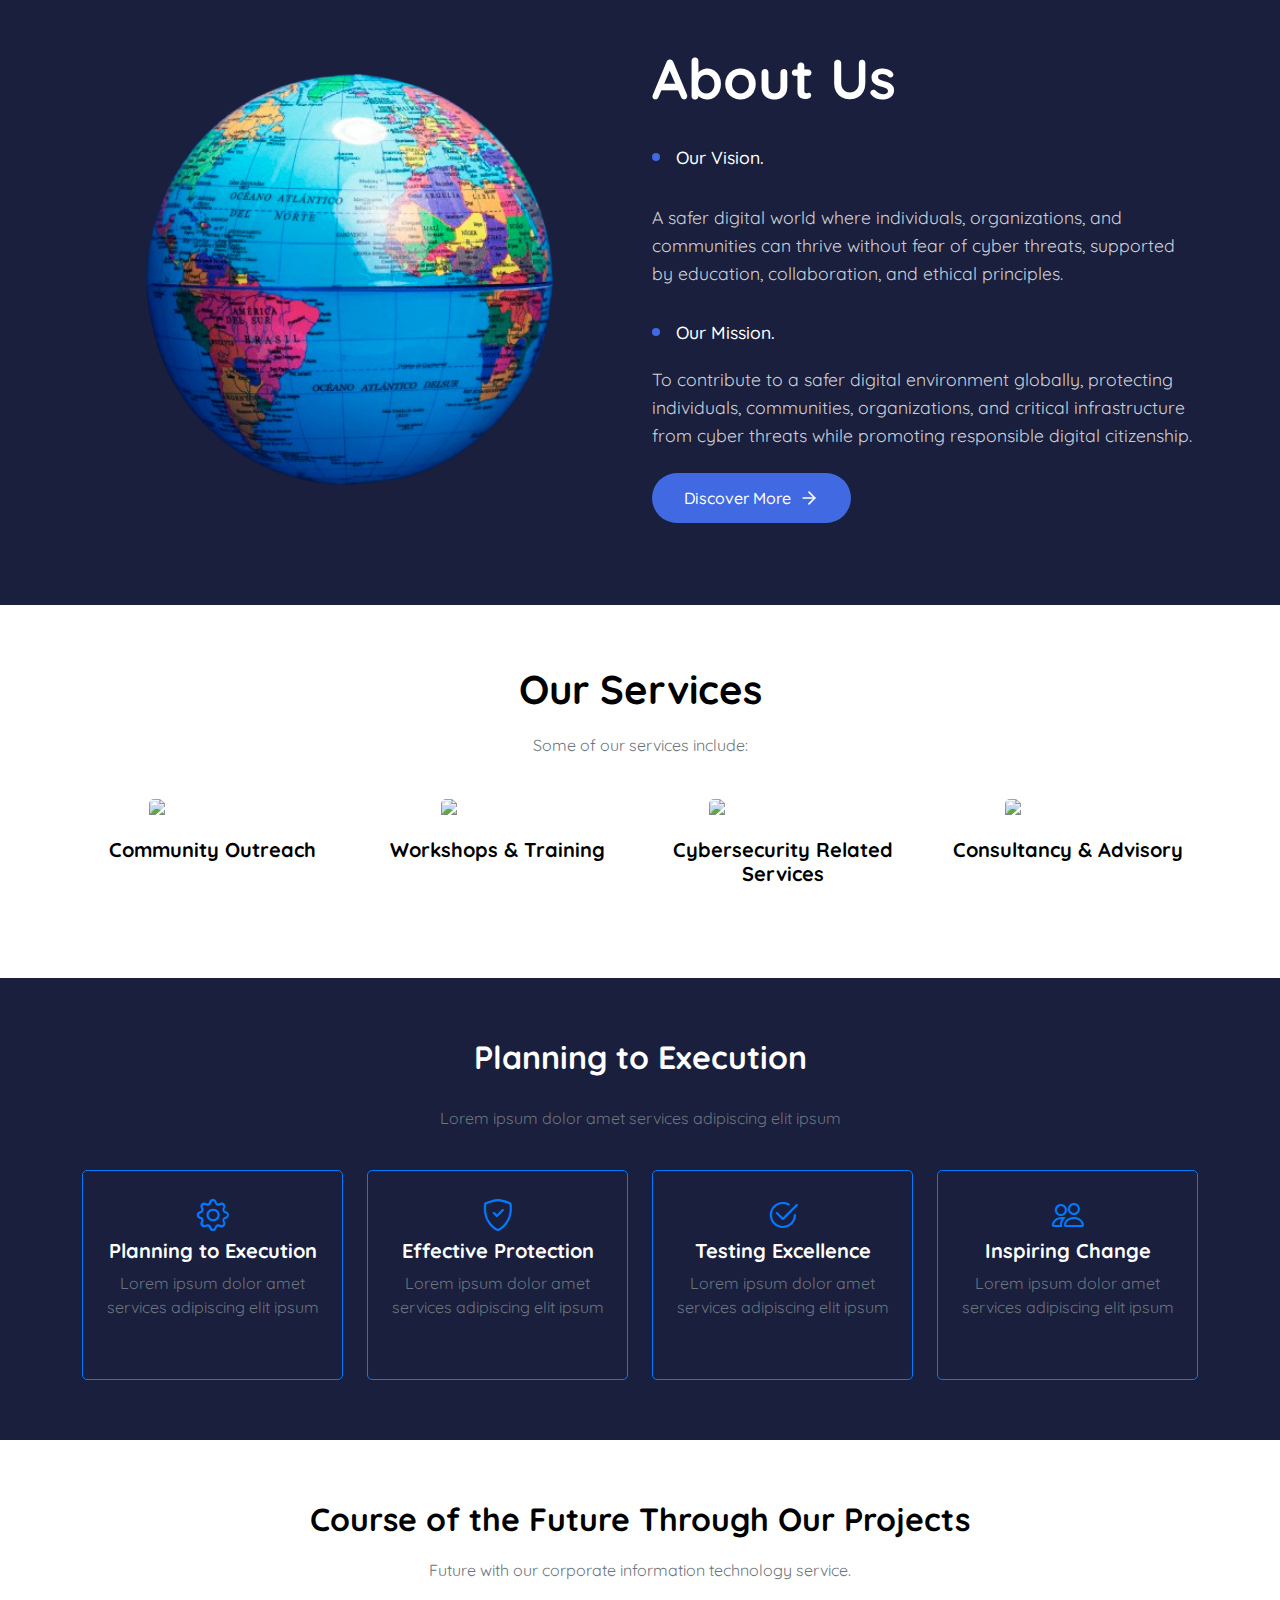
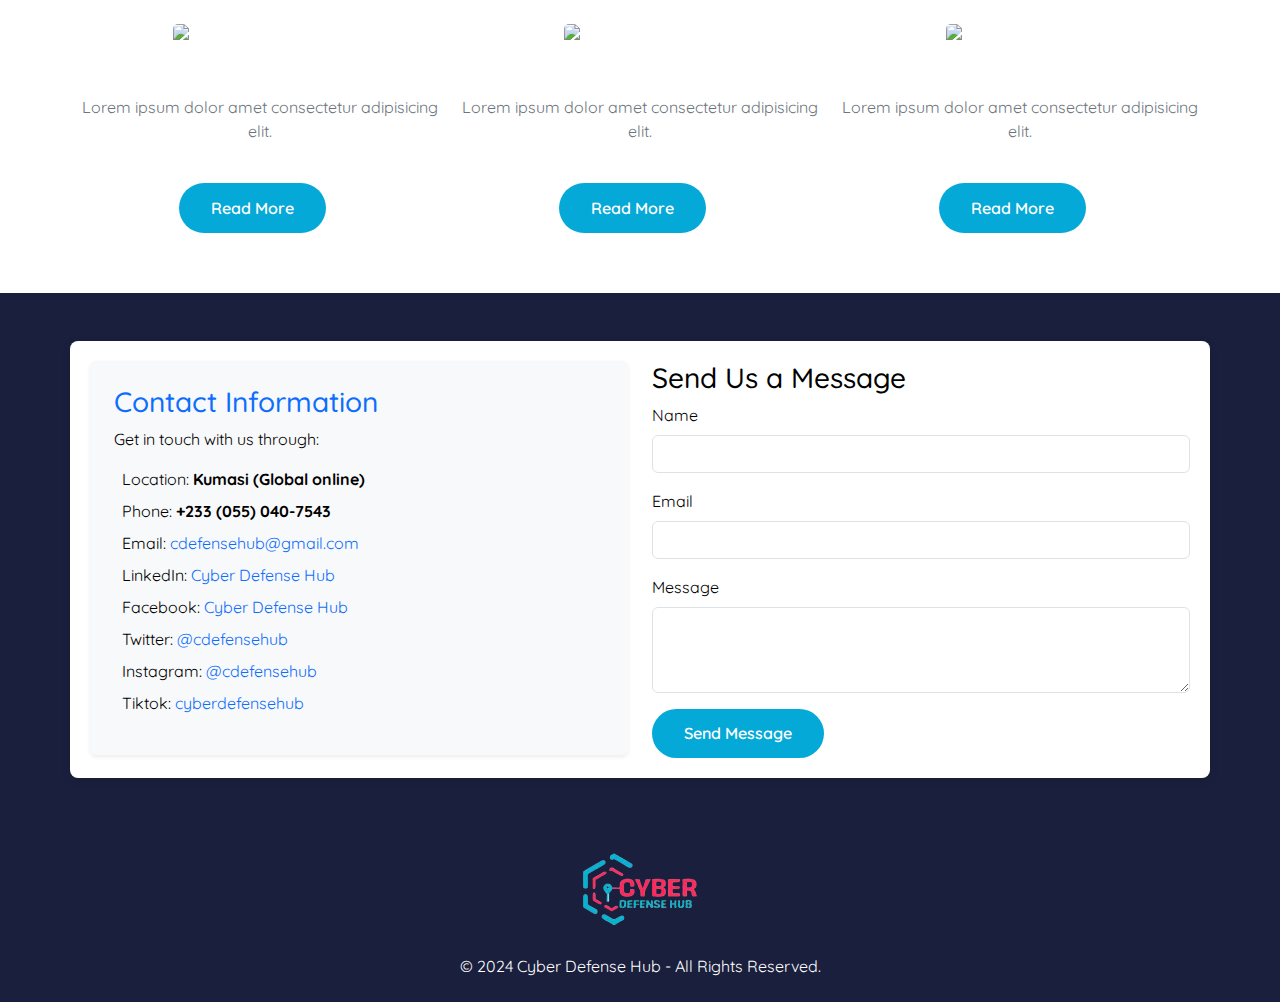
==== commit cf11a70d: "updated landing page and css" ====
--- a/index2.html
+++ b/index2.html
@@ -449,27 +449,40 @@
                             <ul class="list-unstyled">
                                 <li class="mb-2">
                                     <i class="fas fa-phone-alt text-success"></i>
-                                    <span class="ms-2">Phone: <strong>+1 (123) 456-7890</strong></span>
+                                    <span class="ms-2">Location: <strong>Kumasi (Global online)</strong></span>
+                                </li>
+                                <li class="mb-2">
+                                    <i class="fas fa-phone-alt text-success"></i>
+                                    <span class="ms-2">Phone: <strong>+233 (055) 040-7543</strong></span>
                                 </li>
                                 <li class="mb-2">
                                     <i class="fas fa-envelope text-danger"></i>
                                     <span class="ms-2">Email: <a href="mailto:info@cdh.com"
-                                            class="text-decoration-none">info@cdh.com</a></span>
-                                </li>
+                                            class="text-decoration-none">cdefensehub@gmail.com</a></span>
+                                </li>
+                                <li class="mb-2">
+                                    <i class="fab fa-instagram text-danger"></i>
+                                    <span class="ms-2">LinkedIn: <a href="https://www.instagram.com/cdefensehub"
+                                            target="_blank" class="text-decoration-none">Cyber Defense Hub</a></span>
                                 <li class="mb-2">
                                     <i class="fab fa-facebook-f text-primary"></i>
                                     <span class="ms-2">Facebook: <a href="https://www.facebook.com/cdhofficial"
-                                            target="_blank" class="text-decoration-none">cdhofficial</a></span>
+                                            target="_blank" class="text-decoration-none">Cyber Defense Hub</a></span>
                                 </li>
                                 <li class="mb-2">
                                     <i class="fab fa-twitter text-info"></i>
                                     <span class="ms-2">Twitter: <a href="https://www.twitter.com/cdhofficial"
-                                            target="_blank" class="text-decoration-none">@cdhofficial</a></span>
+                                            target="_blank" class="text-decoration-none">@cdefensehub</a></span>
                                 </li>
                                 <li class="mb-2">
                                     <i class="fab fa-instagram text-danger"></i>
-                                    <span class="ms-2">Instagram: <a href="https://www.instagram.com/cdhofficial"
-                                            target="_blank" class="text-decoration-none">cdhofficial</a></span>
+                                    <span class="ms-2">Instagram: <a href="https://www.instagram.com/cdefensehub"
+                                            target="_blank" class="text-decoration-none">@cdefensehub</a></span>
+                                </li>
+                                <li class="mb-2">
+                                    <i class="fab fa-instagram text-danger"></i>
+                                    <span class="ms-2">Tiktok: <a href="https://www.instagram.com/cdefensehub"
+                                            target="_blank" class="text-decoration-none">cyberdefensehub</a></span>
                                 </li>
                             </ul>
                         </div>
@@ -505,7 +518,7 @@
                 </div>
                 <div class="row">
                     <div class="col-md-12 text-center">
-                        &copy; 2024 CHD - All Rights Reserved.
+                        &copy; 2024 Cyber Defense Hub - All Rights Reserved.
                     </div>
                     <!-- <div class="col-md-6 text-center">
                         <a href="#" class="text-white mr-3">Home</a>
